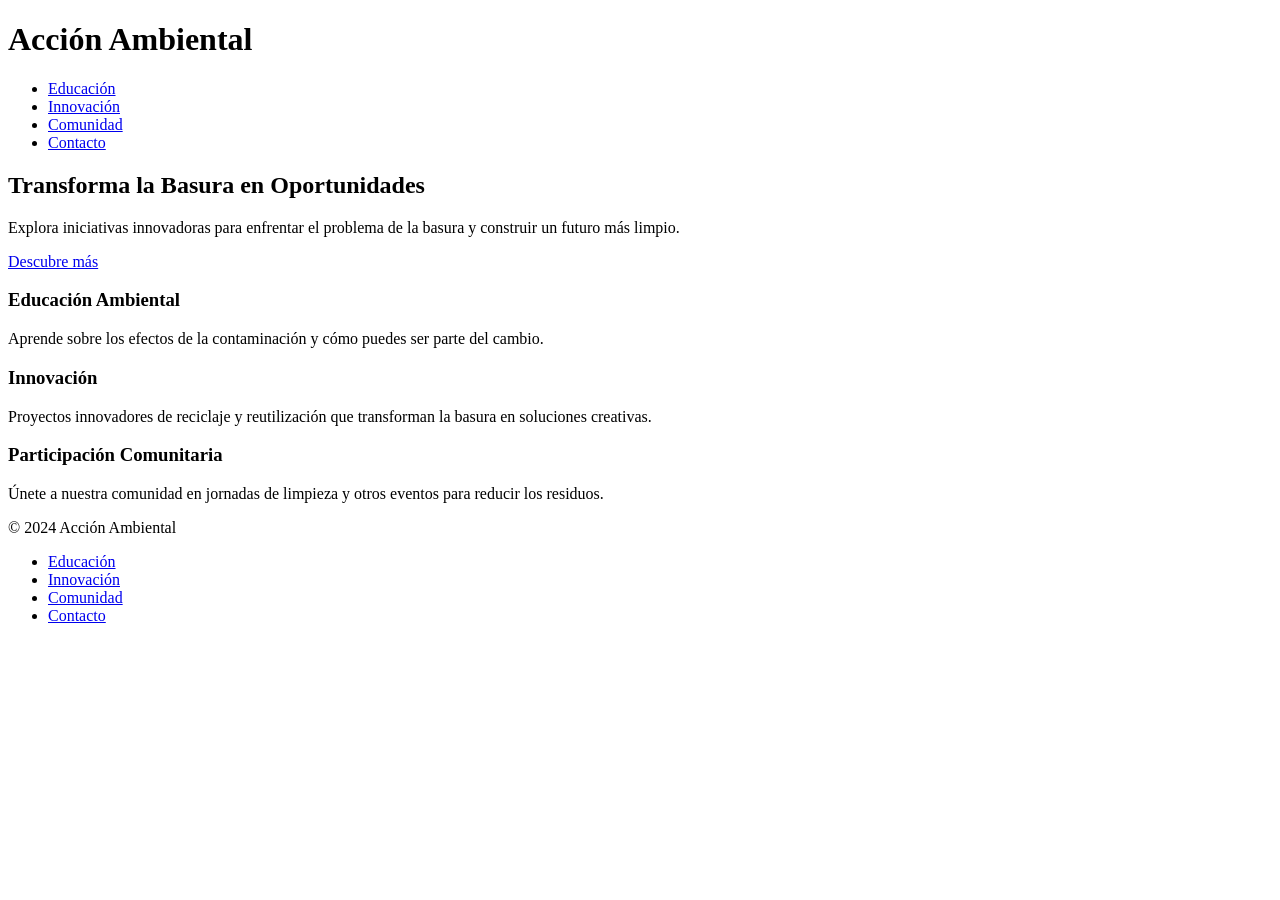
==== index.html @ d4f42c71 "Add files via upload" ====
<!DOCTYPE html>
<html lang="es">
<head>
    <meta charset="UTF-8">
    <meta name="viewport" content="width=device-width, initial-scale=1.0">
    <title>Acción Ambiental</title>
    <link rel="stylesheet" href="css/pag.css"
</head>
<body>
    <style>
        body {
            background-image: url("imagenes/fondoverde.avif"); width: "1000";
            background-size: cover; /* Para que la imagen cubra todo el fondo */
            background-repeat: no-repeat; /* Para evitar que la imagen se repita */
            background-position: center; /* Para centrar la imagen */
        }
    </style>
    <header>
        <div class="container">
            <h1>Acción Ambiental</h1>
            <nav>
                <ul>
                    <li><a href="educacion.html">Educación</a></li>
                    <li><a href="innovacion.html">Innovación</a></li>
                    <li><a href="comunidad.html">Comunidad</a></li>
                    <li><a href="contacto.html">Contacto</a></li>
                </ul>
            </nav>
        </div>
    </header>

    <section id="hero">
        <div class="hero-content">
            <h2>Transforma la Basura en Oportunidades</h2>
            <p>Explora iniciativas innovadoras para enfrentar el problema de la basura y construir un futuro más limpio.</p>
            <a href="innovacion.html" class="btn-main">Descubre más</a>
            
        </div>
    </section>

    <section id="features">
        <div class="feature">
            <h3>Educación Ambiental</h3>
            <p>Aprende sobre los efectos de la contaminación y cómo puedes ser parte del cambio.</p>
        </div>
        <div class="feature">
            <h3>Innovación</h3>
            <p>Proyectos innovadores de reciclaje y reutilización que transforman la basura en soluciones creativas.</p>
        </div>
        <div class="feature">
            <h3>Participación Comunitaria</h3>
            <p>Únete a nuestra comunidad en jornadas de limpieza y otros eventos para reducir los residuos.</p>
        </div>
    </section>

    <footer>
        <div class="container">
            <p>© 2024 Acción Ambiental</p>
            <nav>
                <ul>
                    <li><a href="educacion.html">Educación</a></li>
                    <li><a href="innovacion.html">Innovación</a></li>
                    <li><a href="comunidad.html">Comunidad</a></li>
                    <li><a href="contacto.html">Contacto</a></li>
                </ul>
            </nav>
        </div>
    </footer>
    <script src="javascript/scroll,js"></script>

</body>
</html>
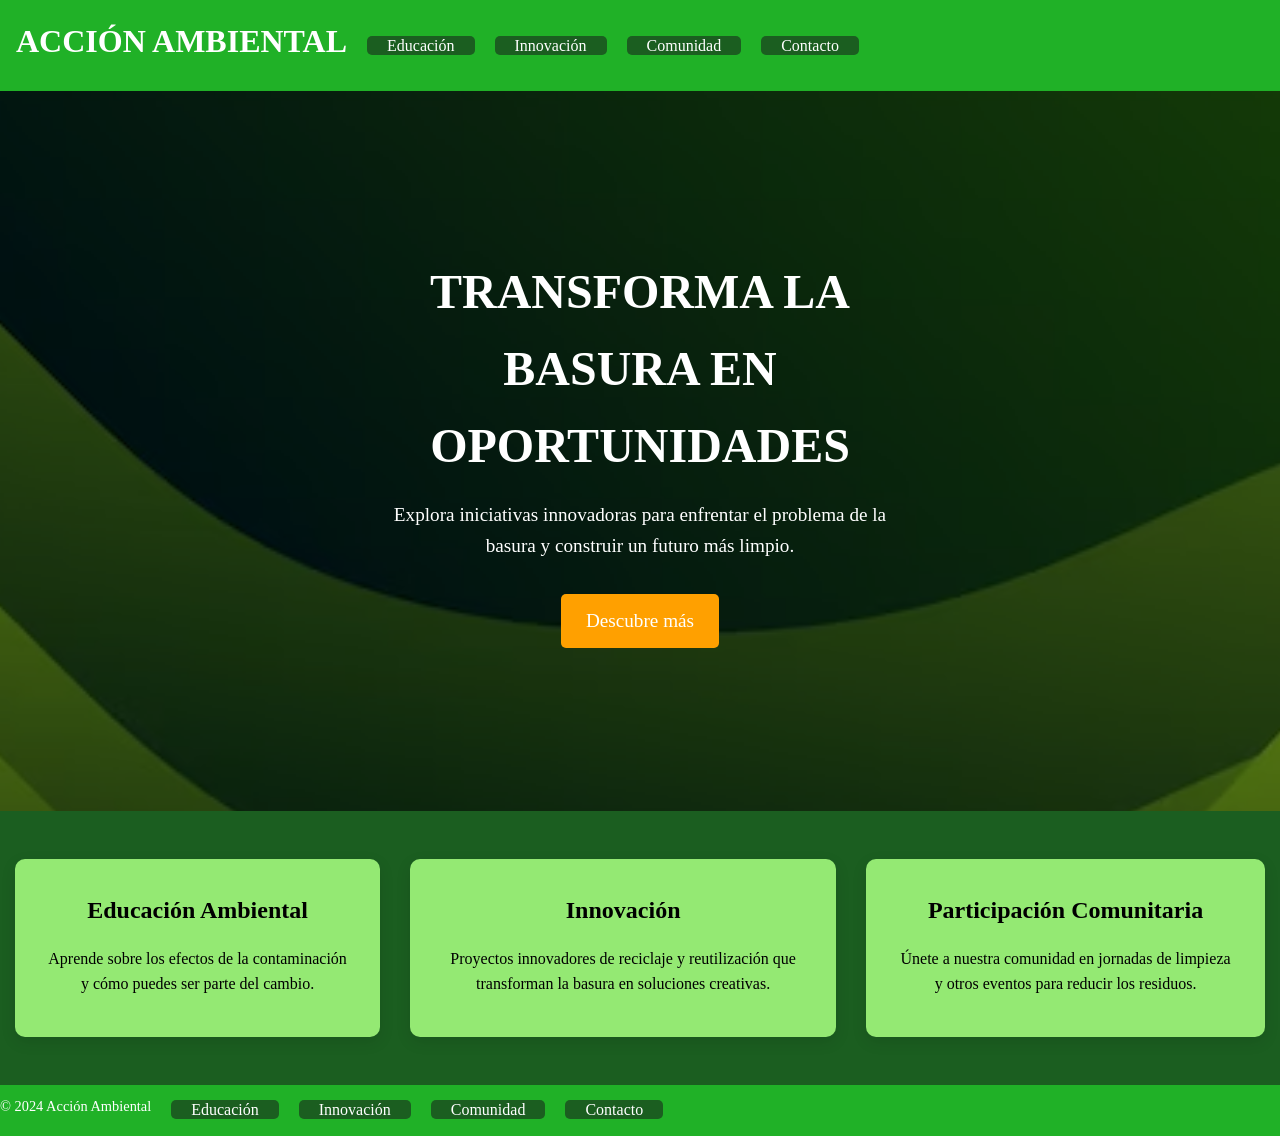
==== commit 588643bf: "Update index.html" ====
--- a/index.html
+++ b/index.html
@@ -4,12 +4,12 @@
     <meta charset="UTF-8">
     <meta name="viewport" content="width=device-width, initial-scale=1.0">
     <title>Acción Ambiental</title>
-    <link rel="stylesheet" href="css/pag.css"
+    <link rel="stylesheet" href="pag.css"
 </head>
 <body>
     <style>
         body {
-            background-image: url("imagenes/fondoverde.avif"); width: "1000";
+            background-image: url("fondoverde.avif"); width: "1000";
             background-size: cover; /* Para que la imagen cubra todo el fondo */
             background-repeat: no-repeat; /* Para evitar que la imagen se repita */
             background-position: center; /* Para centrar la imagen */
--- a/pag.css
+++ b/pag.css
@@ -0,0 +1,293 @@
+/* Reseteo de márgenes y paddings */
+* {
+    margin: 0;
+    padding: 0;
+    box-sizing: border-box;
+}
+
+body {
+    font-family: Georgia, 'Times New Roman', Times, serif;
+    background-color: #b7f0bc;
+    color: #333;
+    line-height: 1.6;
+}
+
+h1, h2, h3, p {
+    margin-bottom: 0.5rem;
+}
+
+header {
+    background-color: #20b127;
+    padding: 1rem 1rem;
+}
+
+header .container {
+    display: flex;
+    justify-content: space-between;
+    align-items: center;
+}
+
+header h1 {
+    color: #fff;
+    font-size: 2rem;
+    text-transform: uppercase;
+}
+
+nav {
+    margin-right: auto;
+}
+
+nav ul {
+    list-style: none;
+    display: flex;
+}
+
+nav ul li {
+    margin-left: 20px;
+}
+
+nav ul li a {
+    color: white;
+    text-decoration: none;
+    font-size: 1rem;
+    padding: 1px 20px;
+    background-color: #1b5e20;
+    border-radius: 5px;
+    transition: background-color 0.3s ease;
+}
+
+nav ul li a:hover {
+    background-color: #77e97c;
+}
+
+/* Sección hero */
+#hero {
+    background-image: url("imagenes/fondoverde.avif");
+    background-size: cover;
+    background-position: center;
+    height: 80vh;
+    display: flex;
+    justify-content: center;
+    align-items: center;
+    color: rgb(255, 255, 255);
+    text-align: center;
+    position: relative;
+}
+
+#hero::before {
+    content: '';
+    position: absolute;
+    top: 0;
+    left: 0;
+    width: 100%;
+    height: 100%;
+    background-color: rgba(0, 0, 0, 0.5);
+}
+
+#hero .hero-content {
+    z-index: 1;
+    max-width: 600px;
+    padding: 2rem;
+}
+
+#hero h2 {
+    font-size: 3rem;
+    text-transform: uppercase;
+    margin-bottom: 1rem;
+}
+
+#hero p {
+    font-size: 1.2rem;
+    margin-bottom: 2rem;
+}
+
+.btn-main {
+    display: inline-block;
+    padding: 12px 25px;
+    font-size: 1.2rem;
+    background-color: #ffa000;
+    color: white;
+    text-decoration: none;
+    border-radius: 5px;
+    transition: background-color 0.3s ease;
+}
+
+.btn-main:hover {
+    background-color: #ffbe0b;
+}
+
+/* Sección de características */
+#features {
+    display: flex;
+    justify-content: space-around;
+    padding: 3rem 0;
+    background-color: #1b5e20;
+}
+
+#features .feature {
+    margin: 0px 15px;
+    background-color: rgb(148, 233, 115);
+    opacity: 1.0;
+    border-radius: 10px;
+    box-shadow: 0 5px 15px rgba(0, 0, 0, 0.1);
+    padding: 2rem;
+    text-align: center;
+    transition: transform 0.3s ease;
+    color: black;
+}
+
+#features .feature:hover {
+    transform: translateY(-10px);
+}
+
+#features h3 {
+    font-size: 1.5rem;
+    margin-bottom: 1rem;
+}
+
+#features p {
+    font-size: 1rem;
+}
+
+/* Footer */
+footer {
+    background-color: #20b127;
+    color: white;
+    padding: 10px 0;
+}
+
+footer .container {
+    display: flex;
+    justify-content: space-between;
+    align-items: center;
+}
+
+footer nav ul {
+    list-style: none;
+    display: flex;
+}
+
+footer nav ul li {
+    margin-left: 20px;
+}
+
+footer nav ul li a {
+    color: white;
+    text-decoration: none;
+    font-size: 1rem;
+    transition: color 0.3s ease;
+}
+
+footer nav ul li a:hover {
+    color: #ffffff;
+}
+
+footer p {
+    font-size: 0.9rem;
+}
+
+/* Flexbox para contenedor */
+.container {
+    display: flex;
+    flex-wrap: wrap;
+}
+
+.box {
+    flex: 1 1 100%; /* Cada box ocupa el 100% del ancho en pantallas pequeñas */
+    margin: 5px;
+}
+
+/* Media Queries para diseño responsive */
+@media (max-width: 768px) {
+    /* Ajuste para el contenedor principal */
+    .container {
+        padding: 10px;
+    }
+
+    /* Botones */
+    button {
+        width: 100%; /* Hace que los botones ocupen todo el ancho del contenedor */
+        padding: 15px;
+        font-size: 1rem; /* Aumenta el tamaño de fuente si es necesario */
+    }
+
+    /* Videos */
+    iframe, video {
+        width: 100%;
+        height: auto;
+    }
+
+    /* Cajas (boxes) */
+    .box {
+        width: 100%; /* Asegura que las cajas ocupen todo el ancho del dispositivo */
+        margin-bottom: 20px; /* Espaciado entre cajas */
+    }
+
+    /* Texto y títulos */
+    h1, h2, h3, p {
+        font-size: 1.2rem; /* Ajusta el tamaño de fuente según tus necesidades */
+        line-height: 1.5;
+    }
+
+    #features {
+        flex-direction: column;
+        text-align: center;
+    }
+
+    #features .feature {
+        margin-bottom: 2rem;    
+    }
+
+    header .container {
+        flex-direction: column;
+    }
+
+    nav ul {
+        flex-direction: column;
+    }
+
+    nav ul li {
+        margin-left: 0;
+        margin-bottom: 10px;
+    }
+}
+
+/* Ajuste específico para pantallas muy pequeñas */
+@media (max-width: 480px) {
+    button {
+        font-size: 0.9rem; /* Fuente ligeramente más pequeña en dispositivos muy pequeños */
+        padding: 12px;
+    }
+
+    .box {
+        padding: 15px;
+    }
+
+    h1, h2 {
+        font-size: 1.1rem;
+    }
+
+    #hero h2 {
+        font-size: 2rem;
+    }
+
+    #hero p {
+        font-size: 1rem;
+        padding: 0 10px;
+    }
+
+    #features .feature {
+        margin: 0 0 20px 0;
+        padding: 1.5rem;
+    }
+
+    nav ul li a {
+        padding: 8px 12px;
+        font-size: 0.9rem;
+    }
+
+    .btn-main {
+        font-size: 1rem;
+        padding: 10px 20px;
+    }
+}
